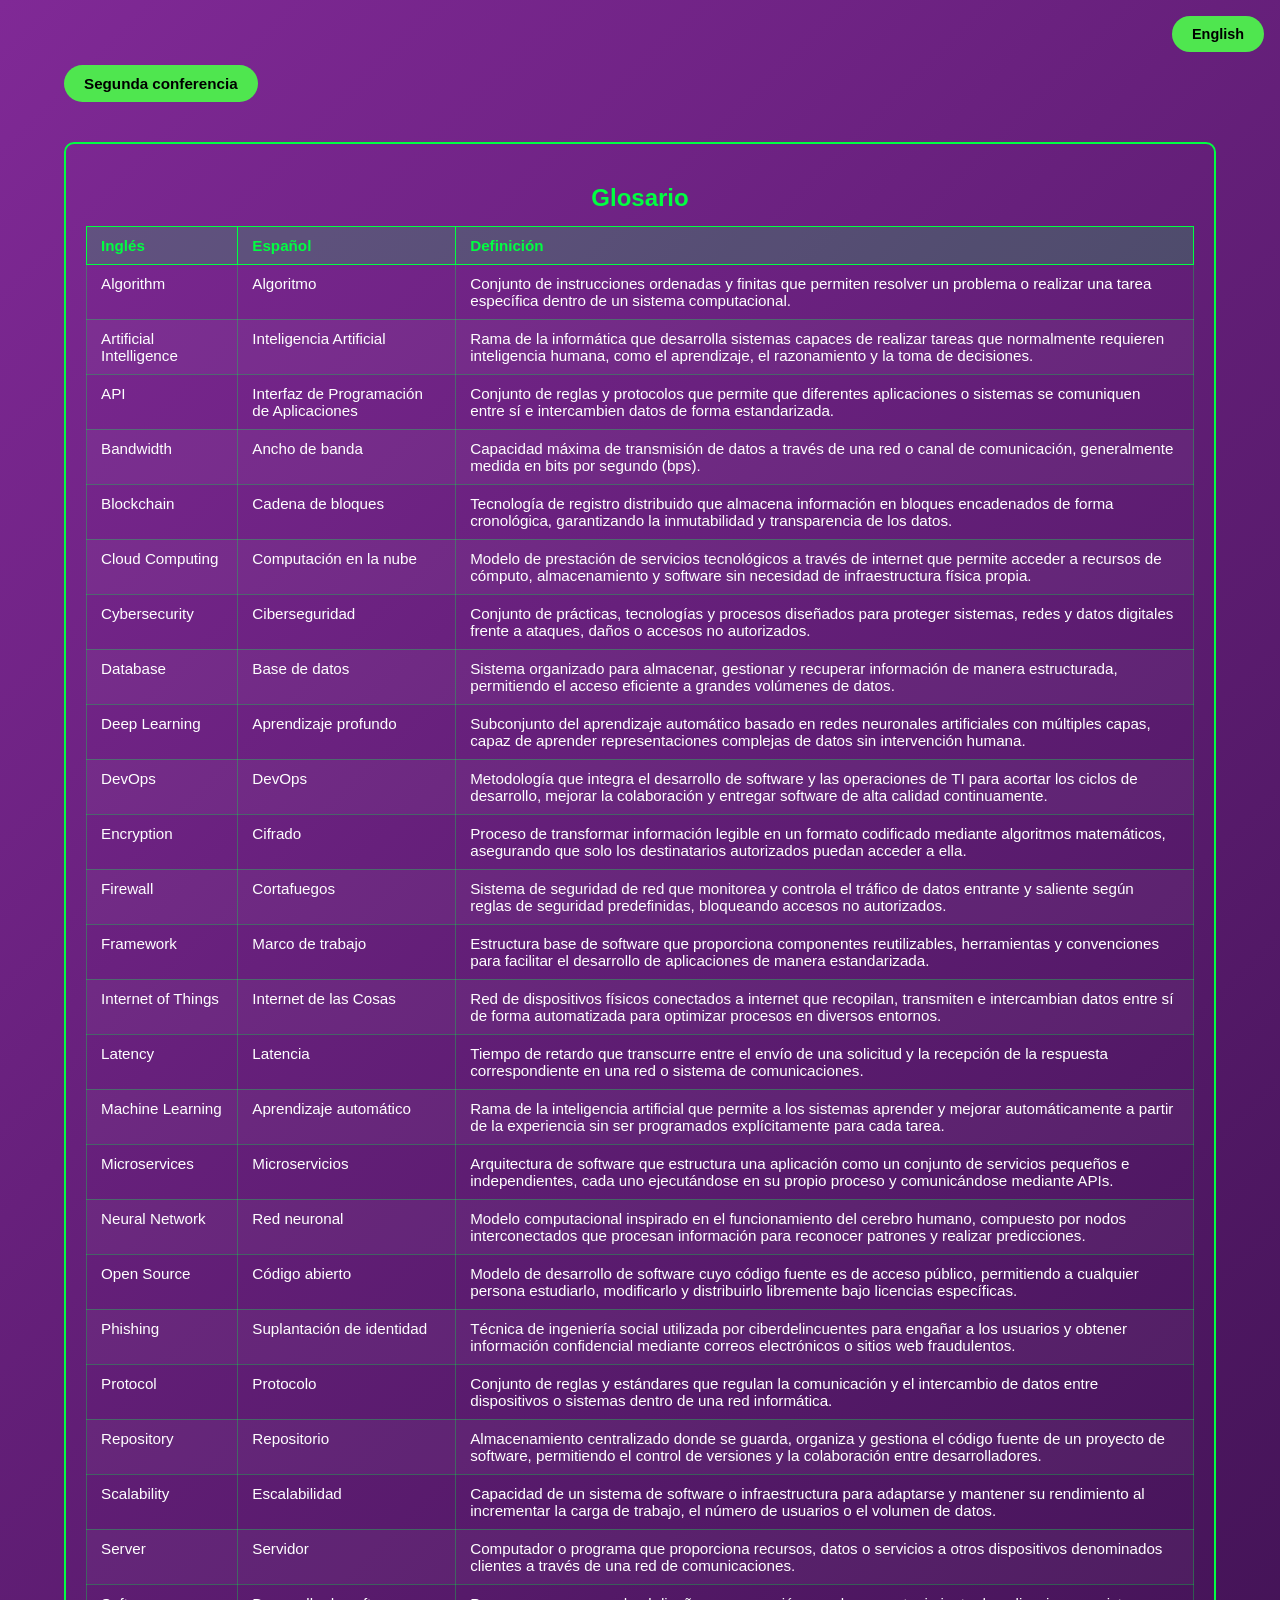
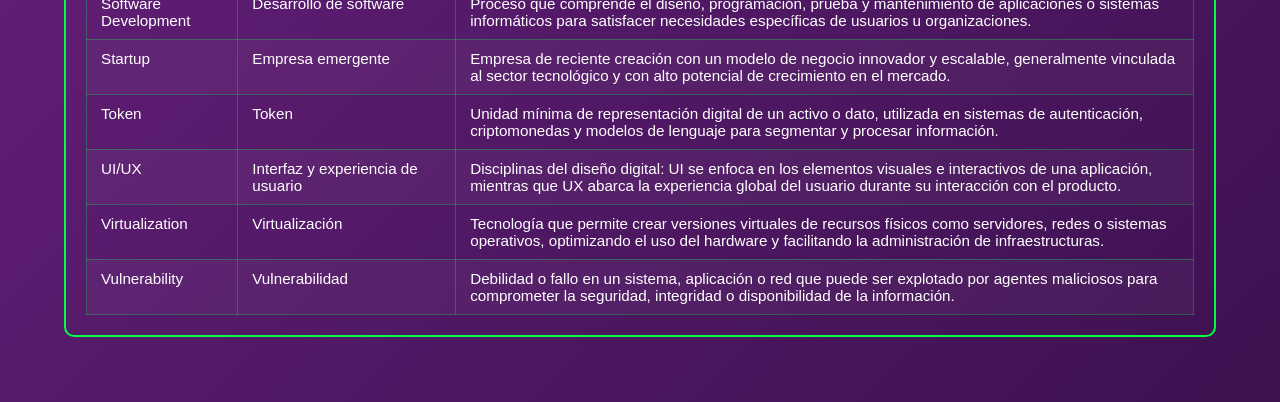
==== glosario.html @ ab56bfc2 "Add files via upload" ====
<!DOCTYPE html>
<html lang="es">
<head>
    <meta charset="UTF-8">
    <meta name="viewport" content="width=device-width, initial-scale=1.0">
    <title>Glosario Técnico</title>
    <link rel="stylesheet" href="/CSS/colferias.css">
</head>
<body>

    <div class="botonTraduccion">
        <button onclick="traducir()"> English</button>
    </div>

    <div class="conferencia2">
        <a href="/segundaconferencia.html"><button data-es="segunda conferencia" data-en="second conference">Segunda conferencia</button></a>

        <h1 data-es="Glosario"
            data-en="Glossary">

        </h1>

        <div class="glosario">
            <h2 data-es="Glosario" data-en="Glossary">Glosario</h2>
            <table class="tablaGlosario">
                <thead>
                    <tr>
                        <th data-es="Inglés" data-en="English">Inglés</th>
                        <th data-es="Español" data-en="Spanish">Español</th>
                        <th data-es="Definición" data-en="Definition">Definición</th>
                    </tr>
                </thead>
                <tbody>
                    <tr>
                        <td>Algorithm</td>
                        <td data-es="Algoritmo" data-en="Algorithm">Algoritmo</td>
                        <td data-es="Conjunto de instrucciones ordenadas y finitas que permiten resolver un problema o realizar una tarea específica dentro de un sistema computacional."
                            data-en="A finite set of ordered instructions that allow solving a problem or performing a specific task within a computational system.">
                            Conjunto de instrucciones ordenadas y finitas que permiten resolver un problema o realizar una tarea específica dentro de un sistema computacional.
                        </td>
                    </tr>
                    <tr>
                        <td>Artificial Intelligence</td>
                        <td data-es="Inteligencia Artificial" data-en="Artificial Intelligence">Inteligencia Artificial</td>
                        <td data-es="Rama de la informática que desarrolla sistemas capaces de realizar tareas que normalmente requieren inteligencia humana, como el aprendizaje, el razonamiento y la toma de decisiones."
                            data-en="Branch of computer science that develops systems capable of performing tasks that normally require human intelligence, such as learning, reasoning and decision making.">
                            Rama de la informática que desarrolla sistemas capaces de realizar tareas que normalmente requieren inteligencia humana, como el aprendizaje, el razonamiento y la toma de decisiones.
                        </td>
                    </tr>
                    <tr>
                        <td>API</td>
                        <td data-es="Interfaz de Programación de Aplicaciones" data-en="Application Programming Interface">Interfaz de Programación de Aplicaciones</td>
                        <td data-es="Conjunto de reglas y protocolos que permite que diferentes aplicaciones o sistemas se comuniquen entre sí e intercambien datos de forma estandarizada."
                            data-en="Set of rules and protocols that allows different applications or systems to communicate with each other and exchange data in a standardized way.">
                            Conjunto de reglas y protocolos que permite que diferentes aplicaciones o sistemas se comuniquen entre sí e intercambien datos de forma estandarizada.
                        </td>
                    </tr>
                    <tr>
                        <td>Bandwidth</td>
                        <td data-es="Ancho de banda" data-en="Bandwidth">Ancho de banda</td>
                        <td data-es="Capacidad máxima de transmisión de datos a través de una red o canal de comunicación, generalmente medida en bits por segundo (bps)."
                            data-en="Maximum data transmission capacity through a network or communication channel, usually measured in bits per second (bps).">
                            Capacidad máxima de transmisión de datos a través de una red o canal de comunicación, generalmente medida en bits por segundo (bps).
                        </td>
                    </tr>
                    <tr>
                        <td>Blockchain</td>
                        <td data-es="Cadena de bloques" data-en="Blockchain">Cadena de bloques</td>
                        <td data-es="Tecnología de registro distribuido que almacena información en bloques encadenados de forma cronológica, garantizando la inmutabilidad y transparencia de los datos."
                            data-en="Distributed ledger technology that stores information in chronologically chained blocks, guaranteeing the immutability and transparency of data.">
                            Tecnología de registro distribuido que almacena información en bloques encadenados de forma cronológica, garantizando la inmutabilidad y transparencia de los datos.
                        </td>
                    </tr>
                    <tr>
                        <td>Cloud Computing</td>
                        <td data-es="Computación en la nube" data-en="Cloud Computing">Computación en la nube</td>
                        <td data-es="Modelo de prestación de servicios tecnológicos a través de internet que permite acceder a recursos de cómputo, almacenamiento y software sin necesidad de infraestructura física propia."
                            data-en="Model for delivering technology services over the internet that allows access to computing resources, storage and software without the need for your own physical infrastructure.">
                            Modelo de prestación de servicios tecnológicos a través de internet que permite acceder a recursos de cómputo, almacenamiento y software sin necesidad de infraestructura física propia.
                        </td>
                    </tr>
                    <tr>
                        <td>Cybersecurity</td>
                        <td data-es="Ciberseguridad" data-en="Cybersecurity">Ciberseguridad</td>
                        <td data-es="Conjunto de prácticas, tecnologías y procesos diseñados para proteger sistemas, redes y datos digitales frente a ataques, daños o accesos no autorizados."
                            data-en="Set of practices, technologies and processes designed to protect systems, networks and digital data from attacks, damage or unauthorized access.">
                            Conjunto de prácticas, tecnologías y procesos diseñados para proteger sistemas, redes y datos digitales frente a ataques, daños o accesos no autorizados.
                        </td>
                    </tr>
                    <tr>
                        <td>Database</td>
                        <td data-es="Base de datos" data-en="Database">Base de datos</td>
                        <td data-es="Sistema organizado para almacenar, gestionar y recuperar información de manera estructurada, permitiendo el acceso eficiente a grandes volúmenes de datos."
                            data-en="Organized system for storing, managing and retrieving information in a structured way, allowing efficient access to large volumes of data.">
                            Sistema organizado para almacenar, gestionar y recuperar información de manera estructurada, permitiendo el acceso eficiente a grandes volúmenes de datos.
                        </td>
                    </tr>
                    <tr>
                        <td>Deep Learning</td>
                        <td data-es="Aprendizaje profundo" data-en="Deep Learning">Aprendizaje profundo</td>
                        <td data-es="Subconjunto del aprendizaje automático basado en redes neuronales artificiales con múltiples capas, capaz de aprender representaciones complejas de datos sin intervención humana."
                            data-en="Subset of machine learning based on artificial neural networks with multiple layers, capable of learning complex representations of data without human intervention.">
                            Subconjunto del aprendizaje automático basado en redes neuronales artificiales con múltiples capas, capaz de aprender representaciones complejas de datos sin intervención humana.
                        </td>
                    </tr>
                    <tr>
                        <td>DevOps</td>
                        <td data-es="DevOps" data-en="DevOps">DevOps</td>
                        <td data-es="Metodología que integra el desarrollo de software y las operaciones de TI para acortar los ciclos de desarrollo, mejorar la colaboración y entregar software de alta calidad continuamente."
                            data-en="Methodology that integrates software development and IT operations to shorten development cycles, improve collaboration and continuously deliver high-quality software.">
                            Metodología que integra el desarrollo de software y las operaciones de TI para acortar los ciclos de desarrollo, mejorar la colaboración y entregar software de alta calidad continuamente.
                        </td>
                    </tr>
                    <tr>
                        <td>Encryption</td>
                        <td data-es="Cifrado" data-en="Encryption">Cifrado</td>
                        <td data-es="Proceso de transformar información legible en un formato codificado mediante algoritmos matemáticos, asegurando que solo los destinatarios autorizados puedan acceder a ella."
                            data-en="Process of transforming readable information into an encoded format using mathematical algorithms, ensuring that only authorized recipients can access it.">
                            Proceso de transformar información legible en un formato codificado mediante algoritmos matemáticos, asegurando que solo los destinatarios autorizados puedan acceder a ella.
                        </td>
                    </tr>
                    <tr>
                        <td>Firewall</td>
                        <td data-es="Cortafuegos" data-en="Firewall">Cortafuegos</td>
                        <td data-es="Sistema de seguridad de red que monitorea y controla el tráfico de datos entrante y saliente según reglas de seguridad predefinidas, bloqueando accesos no autorizados."
                            data-en="Network security system that monitors and controls incoming and outgoing data traffic according to predefined security rules, blocking unauthorized access.">
                            Sistema de seguridad de red que monitorea y controla el tráfico de datos entrante y saliente según reglas de seguridad predefinidas, bloqueando accesos no autorizados.
                        </td>
                    </tr>
                    <tr>
                        <td>Framework</td>
                        <td data-es="Marco de trabajo" data-en="Framework">Marco de trabajo</td>
                        <td data-es="Estructura base de software que proporciona componentes reutilizables, herramientas y convenciones para facilitar el desarrollo de aplicaciones de manera estandarizada."
                            data-en="Base software structure that provides reusable components, tools and conventions to facilitate application development in a standardized way.">
                            Estructura base de software que proporciona componentes reutilizables, herramientas y convenciones para facilitar el desarrollo de aplicaciones de manera estandarizada.
                        </td>
                    </tr>
                    <tr>
                        <td>Internet of Things</td>
                        <td data-es="Internet de las Cosas" data-en="Internet of Things">Internet de las Cosas</td>
                        <td data-es="Red de dispositivos físicos conectados a internet que recopilan, transmiten e intercambian datos entre sí de forma automatizada para optimizar procesos en diversos entornos."
                            data-en="Network of physical devices connected to the internet that collect, transmit and exchange data automatically to optimize processes in various environments.">
                            Red de dispositivos físicos conectados a internet que recopilan, transmiten e intercambian datos entre sí de forma automatizada para optimizar procesos en diversos entornos.
                        </td>
                    </tr>
                    <tr>
                        <td>Latency</td>
                        <td data-es="Latencia" data-en="Latency">Latencia</td>
                        <td data-es="Tiempo de retardo que transcurre entre el envío de una solicitud y la recepción de la respuesta correspondiente en una red o sistema de comunicaciones."
                            data-en="Delay time that elapses between sending a request and receiving the corresponding response in a network or communications system.">
                            Tiempo de retardo que transcurre entre el envío de una solicitud y la recepción de la respuesta correspondiente en una red o sistema de comunicaciones.
                        </td>
                    </tr>
                    <tr>
                        <td>Machine Learning</td>
                        <td data-es="Aprendizaje automático" data-en="Machine Learning">Aprendizaje automático</td>
                        <td data-es="Rama de la inteligencia artificial que permite a los sistemas aprender y mejorar automáticamente a partir de la experiencia sin ser programados explícitamente para cada tarea."
                            data-en="Branch of artificial intelligence that allows systems to automatically learn and improve from experience without being explicitly programmed for each task.">
                            Rama de la inteligencia artificial que permite a los sistemas aprender y mejorar automáticamente a partir de la experiencia sin ser programados explícitamente para cada tarea.
                        </td>
                    </tr>
                    <tr>
                        <td>Microservices</td>
                        <td data-es="Microservicios" data-en="Microservices">Microservicios</td>
                        <td data-es="Arquitectura de software que estructura una aplicación como un conjunto de servicios pequeños e independientes, cada uno ejecutándose en su propio proceso y comunicándose mediante APIs."
                            data-en="Software architecture that structures an application as a collection of small, independent services, each running in its own process and communicating via APIs.">
                            Arquitectura de software que estructura una aplicación como un conjunto de servicios pequeños e independientes, cada uno ejecutándose en su propio proceso y comunicándose mediante APIs.
                        </td>
                    </tr>
                    <tr>
                        <td>Neural Network</td>
                        <td data-es="Red neuronal" data-en="Neural Network">Red neuronal</td>
                        <td data-es="Modelo computacional inspirado en el funcionamiento del cerebro humano, compuesto por nodos interconectados que procesan información para reconocer patrones y realizar predicciones."
                            data-en="Computational model inspired by the functioning of the human brain, made up of interconnected nodes that process information to recognize patterns and make predictions.">
                            Modelo computacional inspirado en el funcionamiento del cerebro humano, compuesto por nodos interconectados que procesan información para reconocer patrones y realizar predicciones.
                        </td>
                    </tr>
                    <tr>
                        <td>Open Source</td>
                        <td data-es="Código abierto" data-en="Open Source">Código abierto</td>
                        <td data-es="Modelo de desarrollo de software cuyo código fuente es de acceso público, permitiendo a cualquier persona estudiarlo, modificarlo y distribuirlo libremente bajo licencias específicas."
                            data-en="Software development model whose source code is publicly available, allowing anyone to study, modify and freely distribute it under specific licenses.">
                            Modelo de desarrollo de software cuyo código fuente es de acceso público, permitiendo a cualquier persona estudiarlo, modificarlo y distribuirlo libremente bajo licencias específicas.
                        </td>
                    </tr>
                    <tr>
                        <td>Phishing</td>
                        <td data-es="Suplantación de identidad" data-en="Phishing">Suplantación de identidad</td>
                        <td data-es="Técnica de ingeniería social utilizada por ciberdelincuentes para engañar a los usuarios y obtener información confidencial mediante correos electrónicos o sitios web fraudulentos."
                            data-en="Social engineering technique used by cybercriminals to deceive users and obtain confidential information through fraudulent emails or websites.">
                            Técnica de ingeniería social utilizada por ciberdelincuentes para engañar a los usuarios y obtener información confidencial mediante correos electrónicos o sitios web fraudulentos.
                        </td>
                    </tr>
                    <tr>
                        <td>Protocol</td>
                        <td data-es="Protocolo" data-en="Protocol">Protocolo</td>
                        <td data-es="Conjunto de reglas y estándares que regulan la comunicación y el intercambio de datos entre dispositivos o sistemas dentro de una red informática."
                            data-en="Set of rules and standards that regulate communication and data exchange between devices or systems within a computer network.">
                            Conjunto de reglas y estándares que regulan la comunicación y el intercambio de datos entre dispositivos o sistemas dentro de una red informática.
                        </td>
                    </tr>
                    <tr>
                        <td>Repository</td>
                        <td data-es="Repositorio" data-en="Repository">Repositorio</td>
                        <td data-es="Almacenamiento centralizado donde se guarda, organiza y gestiona el código fuente de un proyecto de software, permitiendo el control de versiones y la colaboración entre desarrolladores."
                            data-en="Centralized storage where the source code of a software project is saved, organized and managed, enabling version control and collaboration among developers.">
                            Almacenamiento centralizado donde se guarda, organiza y gestiona el código fuente de un proyecto de software, permitiendo el control de versiones y la colaboración entre desarrolladores.
                        </td>
                    </tr>
                    <tr>
                        <td>Scalability</td>
                        <td data-es="Escalabilidad" data-en="Scalability">Escalabilidad</td>
                        <td data-es="Capacidad de un sistema de software o infraestructura para adaptarse y mantener su rendimiento al incrementar la carga de trabajo, el número de usuarios o el volumen de datos."
                            data-en="Ability of a software system or infrastructure to adapt and maintain its performance as workload, number of users or data volume increases.">
                            Capacidad de un sistema de software o infraestructura para adaptarse y mantener su rendimiento al incrementar la carga de trabajo, el número de usuarios o el volumen de datos.
                        </td>
                    </tr>
                    <tr>
                        <td>Server</td>
                        <td data-es="Servidor" data-en="Server">Servidor</td>
                        <td data-es="Computador o programa que proporciona recursos, datos o servicios a otros dispositivos denominados clientes a través de una red de comunicaciones."
                            data-en="Computer or program that provides resources, data or services to other devices called clients through a communications network.">
                            Computador o programa que proporciona recursos, datos o servicios a otros dispositivos denominados clientes a través de una red de comunicaciones.
                        </td>
                    </tr>
                    <tr>
                        <td>Software Development</td>
                        <td data-es="Desarrollo de software" data-en="Software Development">Desarrollo de software</td>
                        <td data-es="Proceso que comprende el diseño, programación, prueba y mantenimiento de aplicaciones o sistemas informáticos para satisfacer necesidades específicas de usuarios u organizaciones."
                            data-en="Process that encompasses the design, programming, testing and maintenance of computer applications or systems to meet specific needs of users or organizations.">
                            Proceso que comprende el diseño, programación, prueba y mantenimiento de aplicaciones o sistemas informáticos para satisfacer necesidades específicas de usuarios u organizaciones.
                        </td>
                    </tr>
                    <tr>
                        <td>Startup</td>
                        <td data-es="Empresa emergente" data-en="Startup">Empresa emergente</td>
                        <td data-es="Empresa de reciente creación con un modelo de negocio innovador y escalable, generalmente vinculada al sector tecnológico y con alto potencial de crecimiento en el mercado."
                            data-en="Newly created company with an innovative and scalable business model, generally linked to the technology sector and with high growth potential in the market.">
                            Empresa de reciente creación con un modelo de negocio innovador y escalable, generalmente vinculada al sector tecnológico y con alto potencial de crecimiento en el mercado.
                        </td>
                    </tr>
                    <tr>
                        <td>Token</td>
                        <td data-es="Token" data-en="Token">Token</td>
                        <td data-es="Unidad mínima de representación digital de un activo o dato, utilizada en sistemas de autenticación, criptomonedas y modelos de lenguaje para segmentar y procesar información."
                            data-en="Minimum unit of digital representation of an asset or data, used in authentication systems, cryptocurrencies and language models to segment and process information.">
                            Unidad mínima de representación digital de un activo o dato, utilizada en sistemas de autenticación, criptomonedas y modelos de lenguaje para segmentar y procesar información.
                        </td>
                    </tr>
                    <tr>
                        <td>UI/UX</td>
                        <td data-es="Interfaz y experiencia de usuario" data-en="User Interface / User Experience">Interfaz y experiencia de usuario</td>
                        <td data-es="Disciplinas del diseño digital: UI se enfoca en los elementos visuales e interactivos de una aplicación, mientras que UX abarca la experiencia global del usuario durante su interacción con el producto."
                            data-en="Digital design disciplines: UI focuses on the visual and interactive elements of an application, while UX encompasses the overall user experience during their interaction with the product.">
                            Disciplinas del diseño digital: UI se enfoca en los elementos visuales e interactivos de una aplicación, mientras que UX abarca la experiencia global del usuario durante su interacción con el producto.
                        </td>
                    </tr>
                    <tr>
                        <td>Virtualization</td>
                        <td data-es="Virtualización" data-en="Virtualization">Virtualización</td>
                        <td data-es="Tecnología que permite crear versiones virtuales de recursos físicos como servidores, redes o sistemas operativos, optimizando el uso del hardware y facilitando la administración de infraestructuras."
                            data-en="Technology that enables the creation of virtual versions of physical resources such as servers, networks or operating systems, optimizing hardware use and facilitating infrastructure management.">
                            Tecnología que permite crear versiones virtuales de recursos físicos como servidores, redes o sistemas operativos, optimizando el uso del hardware y facilitando la administración de infraestructuras.
                        </td>
                    </tr>
                    <tr>
                        <td>Vulnerability</td>
                        <td data-es="Vulnerabilidad" data-en="Vulnerability">Vulnerabilidad</td>
                        <td data-es="Debilidad o fallo en un sistema, aplicación o red que puede ser explotado por agentes maliciosos para comprometer la seguridad, integridad o disponibilidad de la información."
                            data-en="Weakness or flaw in a system, application or network that can be exploited by malicious agents to compromise the security, integrity or availability of information.">
                            Debilidad o fallo en un sistema, aplicación o red que puede ser explotado por agentes maliciosos para comprometer la seguridad, integridad o disponibilidad de la información.
                        </td>
                    </tr>
                </tbody>
            </table>
        </div>
            <script>
        var idiomaActual = 'es';

        function traducir() {
            var boton = document.querySelector('.botonTraduccion button');
            if (idiomaActual === 'es') {
                idiomaActual = 'en';
                boton.textContent = 'Español';
                document.documentElement.lang = 'en';
            } else {
                idiomaActual = 'es';
                boton.textContent = 'English';
                document.documentElement.lang = 'es';
            }
            var elementos = document.querySelectorAll('[data-es][data-en]');
            for (var i = 0; i < elementos.length; i++) {
                elementos[i].textContent = elementos[i].getAttribute('data-' + idiomaActual);
            }
        };
    </script>


    </div>


</body>
</html>
---- CSS/colferias.css ----
a button{
        background-color: rgb(79, 230, 79);
        border-radius: 40px;
        cursor: pointer; 
        padding: 10px 20px;
        border: none;
        font-size: 0.95rem;
        font-weight: bold;
        transition: background-color 0.2s, transform 0.1s;
}

a button:hover{
        background-color: rgb(50, 190, 50);
        transform: scale(1.05);
}

 p{
    color: white;
    flex-direction: column;
    align-self: last baseline;
    line-height: 1.6;
}

b{
    color: rgb(79, 230, 79);
}

h1{
    align-items: center;
    justify-content: center;
    color:#00ff41;
    font-size: clamp(1.2rem, 3vw, 2rem);
    }

h2{
    display: flex;
    align-items: center;
    justify-content: center;
    color: #00ff41;
    font-size: clamp(1rem, 2.5vw, 1.5rem);
    }

.botonTraduccion{
    position: fixed;
    top: 16px;
    right: 16px;
    z-index: 999;
}

.botonTraduccion button{
    background-color: rgb(79, 230, 79);
    border-radius: 40px;
    cursor: pointer;
    padding: 10px 20px;
    border: none;
    font-size: 0.9rem;
    font-weight: bold;
    transition: background-color 0.2s, transform 0.1s;
}

.botonTraduccion button:hover{
    background-color: rgb(50, 190, 50);
    transform: scale(1.05);
}

.Introduccion{
    display: flex;
    align-items: center;
    height: auto;
    display: block;
    flex-direction: column;
    padding: 100px 5%;
    max-width: 1200px;
    margin: 0 auto;

    .botonIntroduccion{
        display: block;
        align-items: baseline;
        justify-content: baseline;
        margin-bottom: 20px;
    }

    img {
        max-width: 100% ;
        height: auto;
        display: block;
        object-fit: cover;
        border-radius: 10px;
        border: 2px solid #00ff41;
    }    
}


.Conferencia1{
    display: flex;
    align-items: center;
    flex-direction: column;
    padding: 65px 5%;
    height: auto;
    display: block;
    max-width: 1200px;
    margin: 0 auto;
}


.carrusel{
        width: 100%;
        max-width: 600px;
        overflow: hidden;
        border: 2px solid #00ff41;
        border-radius: 10px;
        margin: 20px auto;
}

.carruselImagenes{
        display: flex;
        animation: desplazar 20s infinite;    
}

.carruselImagenes img {
    min-width: 100%;
    max-width: 100% ;
    height: auto;
    display: block;
    object-fit: cover;
}

@keyframes desplazar {
    0% { transform: translateX(0); }
    33% { transform: translateX(-33.100%); }
    66% { transform: translateX(-66.100%); }
    100% { transform: translateX(0); }
}


.conferencia2{
    display: flex;
    align-items: center;
    flex-direction: column;
    padding: 65px 5%;
    height: auto;
    display: block;
    max-width: 1200px;
    margin: 0 auto;
}


.glosario{
    margin-top: 40px;
    padding: 20px;
    border: 2px solid #00ff41;
    border-radius: 10px;
}

.glosario h2{
    margin-bottom: 14px;
}

.tablaGlosario{
    width: 100%;
    border-collapse: collapse;
    color: white;
    font-size: 0.95rem;
    overflow-x: auto;
    display: block;
}

.tablaGlosario th{
    background-color: rgba(0, 255, 65, 0.2);
    color: #00ff41;
    padding: 10px 14px;
    border: 1px solid #00ff41;
    text-align: left;
    white-space: nowrap;
}

.tablaGlosario td{
    padding: 10px 14px;
    border: 1px solid rgba(0, 255, 65, 0.3);
    vertical-align: top;
}

.tablaGlosario tr:nth-child(even) td{
    background-color: rgba(255,255,255,0.04);
}

/* ---- IMAGEN PLACEHOLDER ---- */
.imagenPlaceholder{
    width: 100%;
    max-width: 600px;
    height: 280px;
    background-color: rgba(0, 255, 65, 0.07);
    border: 2px dashed #00ff41;
    border-radius: 10px;
    display: flex;
    align-items: center;
    justify-content: center;
    color: rgba(0,255,65,0.5);
    font-size: 0.9rem;
    margin: 20px auto;
}


body{
    background: linear-gradient(135deg,#802996,#3d1150);
    font-family: Arial, Helvetica, sans-serif;
    margin: 0;
    padding: 0;
}


@media (max-width: 768px){
    .Introduccion{
        padding: 80px 4% 40px;
    }

    .Conferencia1,
    .conferencia2{
        padding: 40px 4%;
    }

    .botonTraduccion{
        top: 10px;
        right: 10px;
    }

    .botonTraduccion button{
        padding: 8px 14px;
        font-size: 0.8rem;
    }

    .tablaGlosario{
        font-size: 0.85rem;
    }
}

@media (max-width: 480px){
    h1{
        font-size: 1.1rem;
    }

    h2{
        font-size: 1rem;
    }

    p{
        font-size: 0.9rem;
    }

    a button{
        padding: 8px 14px;
        font-size: 0.85rem;
    }
}
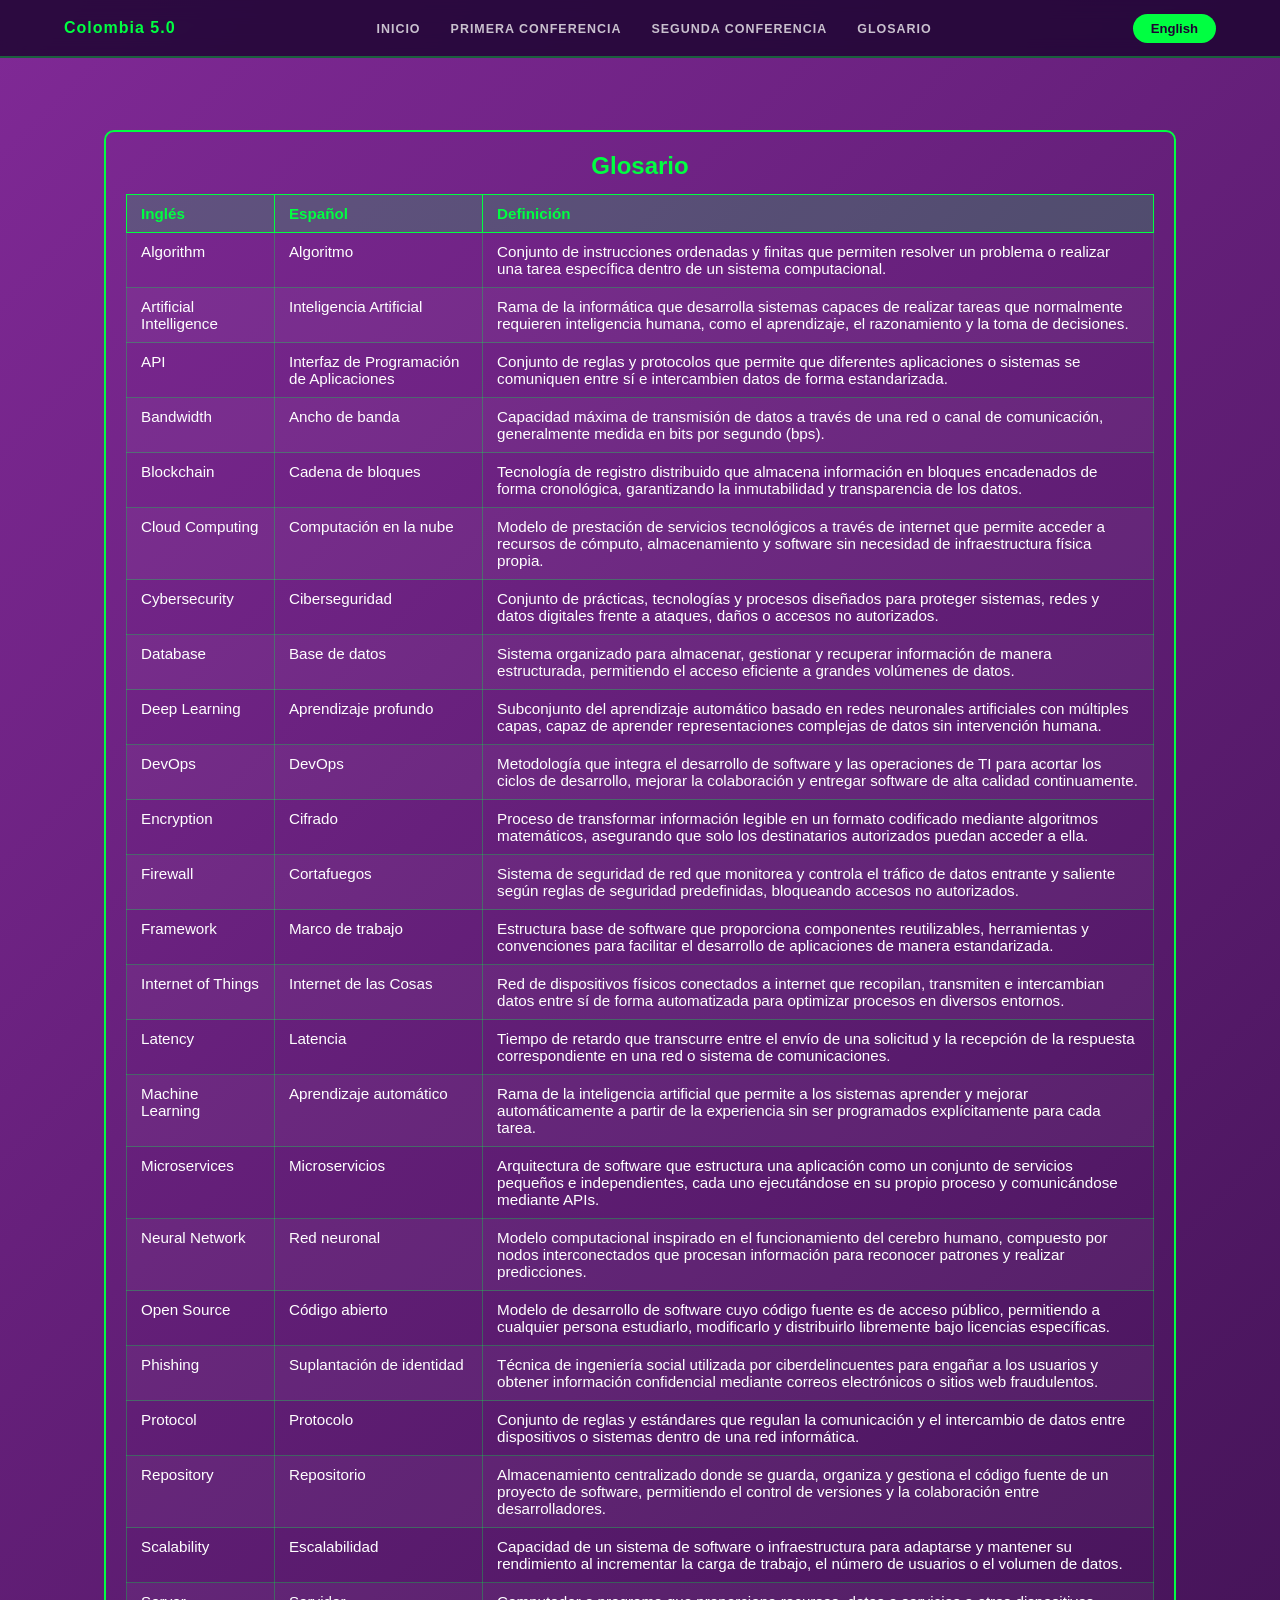
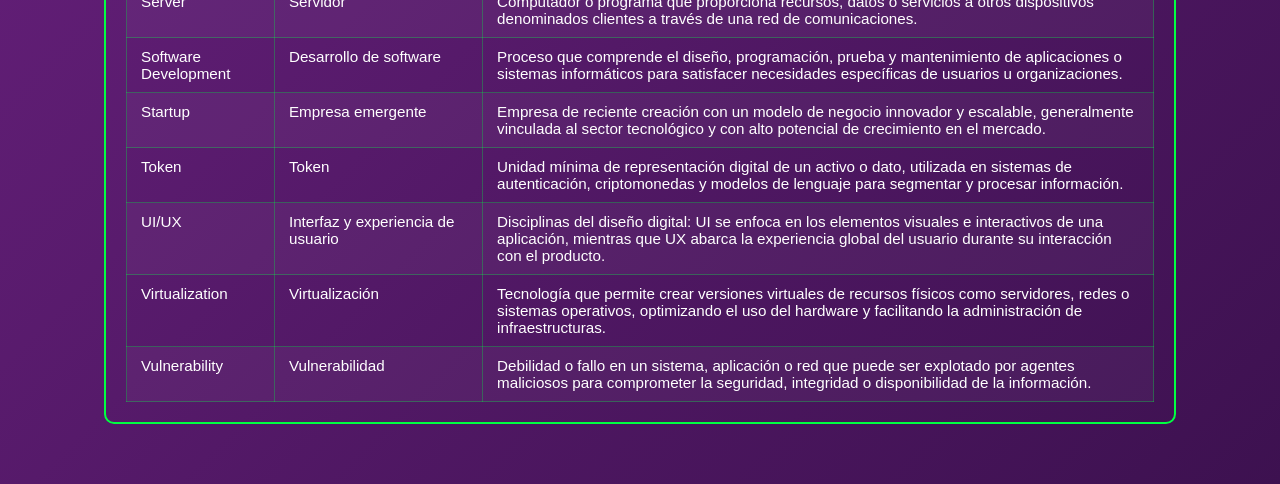
==== commit d19d02b1: "Mejorar estilo carrusel y imagenes" ====
--- a/glosario.html
+++ b/glosario.html
@@ -3,21 +3,33 @@
 <head>
     <meta charset="UTF-8">
     <meta name="viewport" content="width=device-width, initial-scale=1.0">
-    <title>Glosario Técnico</title>
-    <link rel="stylesheet" href="/CSS/colferias.css">
+    <title>Glosario</title>
+    <link rel="stylesheet" href="CSS/colferias.css">
 </head>
 <body>
 
-    <div class="botonTraduccion">
-        <button onclick="traducir()"> English</button>
-    </div>
+<nav class="navegacion-principal">
+        <span class="nombre-sitio">Colombia 5.0</span>
+        <ul class="lista-enlaces" id="lista-enlaces">
+            <li><a href="introduccion.html" data-es="Inicio" data-en="Home">Inicio</a></li>
+            <li><a href="primeraConferencia.html" data-es="Primera conferencia" data-en="Firts conference">Primera conferencia</a></li>
+            <li><a href="segundaconferencia.html" data-es="Segunda conferencia" data-en="Second conference">Segunda conferencia</a></li>
+            <li><a href="glosario.html" data-es="Glosario" data-en="Glossary">Glosario</a></li>
+        </ul>
+        <div class="contenedor-idioma">
+            <button id="btnTraduccion" onclick="traducir()">English</button>
+        </div>
+        <button class="menu-movil" onclick="toggleMenu()" aria-label="Menú">
+            <span></span>
+            <span></span>
+            <span></span>
+        </button>
+    </nav>
 
     <div class="conferencia2">
-        <a href="/segundaconferencia.html"><button data-es="segunda conferencia" data-en="second conference">Segunda conferencia</button></a>
 
         <h1 data-es="Glosario"
             data-en="Glossary">
-
         </h1>
 
         <div class="glosario">
@@ -275,25 +287,8 @@
             </table>
         </div>
             <script>
-        var idiomaActual = 'es';
-
-        function traducir() {
-            var boton = document.querySelector('.botonTraduccion button');
-            if (idiomaActual === 'es') {
-                idiomaActual = 'en';
-                boton.textContent = 'Español';
-                document.documentElement.lang = 'en';
-            } else {
-                idiomaActual = 'es';
-                boton.textContent = 'English';
-                document.documentElement.lang = 'es';
-            }
-            var elementos = document.querySelectorAll('[data-es][data-en]');
-            for (var i = 0; i < elementos.length; i++) {
-                elementos[i].textContent = elementos[i].getAttribute('data-' + idiomaActual);
-            }
-        };
     </script>
+    <script src="java/index.js"></script>
 
 
     </div>
--- a/CSS/colferias.css
+++ b/CSS/colferias.css
@@ -1,148 +1,292 @@
+*{
+    box-sizing: border-box;
+    margin: 0;
+    padding: 0;
+}
+
+body{
+    background: linear-gradient(135deg,#802996,#3d1150);
+    font-family: Arial, Helvetica, sans-serif;
+    margin: 0;
+    padding: 0;
+    min-height: 100vh;
+}
+
+a{
+    text-decoration: none;
+}
+
 a button{
-        background-color: rgb(79, 230, 79);
-        border-radius: 40px;
-        cursor: pointer; 
-        padding: 10px 20px;
-        border: none;
-        font-size: 0.95rem;
-        font-weight: bold;
-        transition: background-color 0.2s, transform 0.1s;
-}
-
-a button:hover{
-        background-color: rgb(50, 190, 50);
-        transform: scale(1.05);
-}
-
- p{
-    color: white;
-    flex-direction: column;
-    align-self: last baseline;
-    line-height: 1.6;
-}
-
-b{
-    color: rgb(79, 230, 79);
-}
-
-h1{
-    align-items: center;
-    justify-content: center;
-    color:#00ff41;
-    font-size: clamp(1.2rem, 3vw, 2rem);
-    }
-
-h2{
-    display: flex;
-    align-items: center;
-    justify-content: center;
-    color: #00ff41;
-    font-size: clamp(1rem, 2.5vw, 1.5rem);
-    }
-
-.botonTraduccion{
-    position: fixed;
-    top: 16px;
-    right: 16px;
-    z-index: 999;
-}
-
-.botonTraduccion button{
     background-color: rgb(79, 230, 79);
     border-radius: 40px;
     cursor: pointer;
     padding: 10px 20px;
     border: none;
-    font-size: 0.9rem;
+    font-size: 0.95rem;
     font-weight: bold;
     transition: background-color 0.2s, transform 0.1s;
 }
 
-.botonTraduccion button:hover{
+a button:hover{
     background-color: rgb(50, 190, 50);
     transform: scale(1.05);
 }
 
+p{
+    color: white;
+    line-height: 1.6;
+}
+
+b{
+    color: rgb(79, 230, 79);
+}
+
+h1{
+    color: #00ff41;
+    font-size: clamp(1.2rem, 3vw, 2rem);
+    margin-bottom: 10px;
+}
+
+h2{
+    display: flex;
+    align-items: center;
+    justify-content: center;
+    color: #00ff41;
+    font-size: clamp(1rem, 2.5vw, 1.5rem);
+    margin-bottom: 10px;
+}
+
+
+.navegacion-principal{
+    position: fixed;
+    top: 0;
+    left: 0;
+    width: 100%;
+    z-index: 1000;
+    background: rgba(30, 5, 50, 0.85);
+    backdrop-filter: blur(10px);
+    -webkit-backdrop-filter: blur(10px);
+    border-bottom: 2px solid rgba(0, 255, 65, 0.35);
+    padding: 0 5%;
+    display: flex;
+    align-items: center;
+    justify-content: space-between;
+    height: 58px;
+}
+
+.nombre-sitio{
+    color: #00ff41;
+    font-weight: bold;
+    font-size: 1rem;
+    letter-spacing: 1px;
+    white-space: nowrap;
+}
+
+.lista-enlaces{
+    display: flex;
+    align-items: center;
+    gap: 6px;
+    list-style: none;
+}
+
+.lista-enlaces li a{
+    color: rgba(255,255,255,0.75);
+    font-size: 0.78rem;
+    font-weight: 700;
+    letter-spacing: 0.08em;
+    text-transform: uppercase;
+    padding: 6px 12px;
+    border-radius: 6px;
+    transition: color 0.2s, background 0.2s;
+}
+
+.lista-enlaces li a:hover,
+.lista-enlaces li a.activo{
+    color: #00ff41;
+    background: rgba(0,255,65,0.1);
+}
+
+.contenedor-idioma{
+    display: flex;
+    align-items: center;
+}
+
+.contenedor-idioma button{
+    background-color: #00ff41;
+    border-radius: 40px;
+    cursor: pointer;
+    padding: 7px 18px;
+    border: none;
+    font-size: 0.82rem;
+    font-weight: bold;
+    transition: background-color 0.2s, transform 0.1s;
+    color: #1e0332;
+    white-space: nowrap;
+}
+
+.contenedor-idioma button:hover{
+    background-color: rgb(50, 190, 50);
+    transform: scale(1.05);
+}
+
+.menu-movil{
+    display: none;
+    flex-direction: column;
+    gap: 5px;
+    background: none;
+    border: none;
+    cursor: pointer;
+    padding: 4px;
+}
+
+.menu-movil span{
+    display: block;
+    width: 24px;
+    height: 2px;
+    background: #00ff41;
+    border-radius: 2px;
+    transition: all 0.3s;
+}
+
+
+
 .Introduccion{
-    display: flex;
-    align-items: center;
-    height: auto;
-    display: block;
-    flex-direction: column;
-    padding: 100px 5%;
+    padding: 90px 5% 60px;
     max-width: 1200px;
     margin: 0 auto;
 
-    .botonIntroduccion{
-        display: block;
-        align-items: baseline;
-        justify-content: baseline;
-        margin-bottom: 20px;
-    }
-
-    img {
-        max-width: 100% ;
+    img{
+        max-width: 100%;
         height: auto;
         display: block;
         object-fit: cover;
         border-radius: 10px;
         border: 2px solid #00ff41;
-    }    
-}
-
+        margin-bottom: 24px;
+    }
+
+    .botonIntroduccion{
+        display: block;
+        margin-bottom: 20px;
+    }
+
+    .textoIntroduccion p{
+        margin-bottom: 14px;
+    }
+}
 
 .Conferencia1{
-    display: flex;
-    align-items: center;
-    flex-direction: column;
-    padding: 65px 5%;
-    height: auto;
-    display: block;
+    padding: 90px 5% 60px;
     max-width: 1200px;
     margin: 0 auto;
-}
-
-
-.carrusel{
-        width: 100%;
-        max-width: 600px;
-        overflow: hidden;
-        border: 2px solid #00ff41;
-        border-radius: 10px;
-        margin: 20px auto;
-}
-
-.carruselImagenes{
-        display: flex;
-        animation: desplazar 20s infinite;    
-}
-
-.carruselImagenes img {
-    min-width: 100%;
-    max-width: 100% ;
-    height: auto;
-    display: block;
-    object-fit: cover;
-}
-
-@keyframes desplazar {
-    0% { transform: translateX(0); }
-    33% { transform: translateX(-33.100%); }
-    66% { transform: translateX(-66.100%); }
-    100% { transform: translateX(0); }
-}
-
+
+    h1{
+        text-align: center;
+        margin-bottom: 16px;
+    }
+
+    p{
+        margin-bottom: 12px;
+    }
+}
 
 .conferencia2{
-    display: flex;
-    align-items: center;
-    flex-direction: column;
-    padding: 65px 5%;
-    height: auto;
-    display: block;
+    padding: 90px 5% 60px;
     max-width: 1200px;
     margin: 0 auto;
-}
+
+    h1{
+        text-align: center;
+        margin-bottom: 16px;
+    }
+
+    p{
+        margin-bottom: 12px;
+    }
+}
+
+
+
+.carrusel{
+    width: 100%;
+    max-width: 640px;
+    overflow: hidden;
+    border: 2px solid #00ff41;
+    border-radius: 10px;
+    margin: 28px auto;
+    position: relative;
+    background: rgba(0,0,0,0.3);
+}
+
+.carruselPista{
+    display: flex;
+    transition: transform 0.6s ease;
+}
+
+.carruselPista img{
+    min-width: 100%;
+    width: 100%;
+    height: 340px;
+    object-fit: cover;
+    display: block;
+    flex-shrink: 0;
+}
+
+.carruselBtn{
+    position: absolute;
+    top: 50%;
+    transform: translateY(-50%);
+    background: rgba(0,0,0,0.55);
+    border: 2px solid #00ff41;
+    color: #00ff41;
+    font-size: 1.4rem;
+    width: 40px;
+    height: 40px;
+    border-radius: 50%;
+    cursor: pointer;
+    display: flex;
+    align-items: center;
+    justify-content: center;
+    transition: background 0.2s, transform 0.15s;
+    z-index: 10;
+    line-height: 1;
+}
+
+.carruselBtn:hover{
+    background: rgba(0,255,65,0.2);
+    transform: translateY(-50%) scale(1.1);
+}
+
+.carruselBtn.izq{
+    left: 10px;
+}
+
+.carruselBtn.der{
+    right: 10px;
+}
+
+.carruselPuntos{
+    display: flex;
+    justify-content: center;
+    gap: 8px;
+    padding: 10px 0 12px;
+}
+
+.carruselPuntos span{
+    width: 9px;
+    height: 9px;
+    border-radius: 50%;
+    background: rgba(255,255,255,0.3);
+    cursor: pointer;
+    transition: background 0.2s, transform 0.2s;
+    display: block;
+}
+
+.carruselPuntos span.activo{
+    background: #00ff41;
+    transform: scale(1.25);
+}
+
 
 
 .glosario{
@@ -184,7 +328,8 @@
     background-color: rgba(255,255,255,0.04);
 }
 
-/* ---- IMAGEN PLACEHOLDER ---- */
+
+
 .imagenPlaceholder{
     width: 100%;
     max-width: 600px;
@@ -201,54 +346,65 @@
 }
 
 
-body{
-    background: linear-gradient(135deg,#802996,#3d1150);
-    font-family: Arial, Helvetica, sans-serif;
-    margin: 0;
-    padding: 0;
-}
-
+.botonTraduccion{
+    display: none;
+}
+
+
+@media (max-width: 900px){
+    .navbarLinks{
+        display: none;
+        position: absolute;
+        top: 58px;
+        left: 0;
+        width: 100%;
+        background: rgba(30, 5, 50, 0.97);
+        flex-direction: column;
+        align-items: flex-start;
+        padding: 12px 5% 18px;
+        gap: 4px;
+        border-bottom: 2px solid rgba(0,255,65,0.3);
+    }
+
+    .navbarLinks.abierto{
+        display: flex;
+    }
+
+    .navbarLinks li a{
+        font-size: 0.88rem;
+        padding: 10px 14px;
+        display: block;
+        width: 100%;
+    }
+
+    .menuHamburguesa{
+        display: flex;
+    }
+}
 
 @media (max-width: 768px){
-    .Introduccion{
-        padding: 80px 4% 40px;
-    }
-
+    .Introduccion,
     .Conferencia1,
     .conferencia2{
-        padding: 40px 4%;
-    }
-
-    .botonTraduccion{
-        top: 10px;
-        right: 10px;
-    }
-
-    .botonTraduccion button{
-        padding: 8px 14px;
-        font-size: 0.8rem;
+        padding: 80px 4% 40px;
     }
 
     .tablaGlosario{
         font-size: 0.85rem;
     }
+
+    .carruselPista img{
+        height: 240px;
+    }
 }
 
 @media (max-width: 480px){
-    h1{
-        font-size: 1.1rem;
-    }
-
-    h2{
-        font-size: 1rem;
-    }
-
-    p{
-        font-size: 0.9rem;
-    }
-
-    a button{
-        padding: 8px 14px;
-        font-size: 0.85rem;
-    }
-}
+    h1{ font-size: 1.1rem; }
+    h2{ font-size: 1rem; }
+    p{ font-size: 0.9rem; }
+    a button{ padding: 8px 14px; font-size: 0.85rem; }
+
+    .carruselPista img{
+        height: 200px;
+    }
+}
